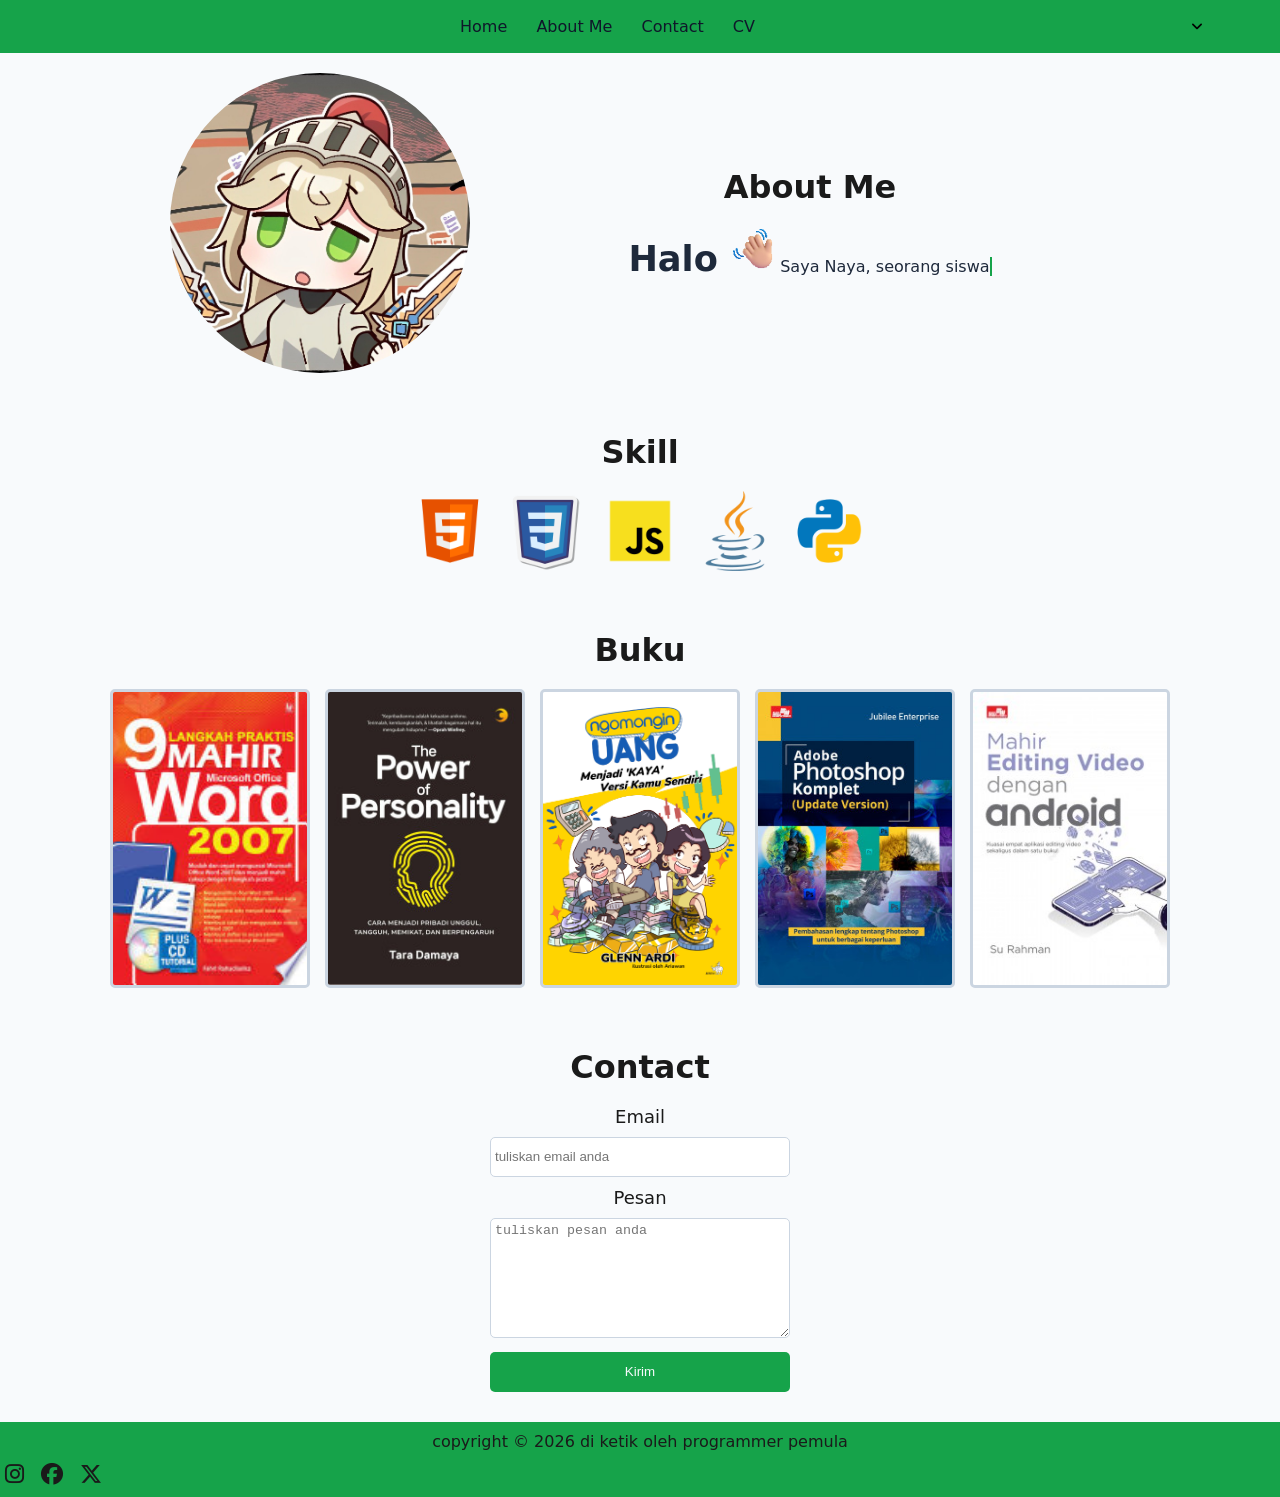
==== index.html @ 95802531 "memberikan animasi pada skill dan img" ====
<!doctype html>
<html lang="en">
  <head>
    <meta charset="UTF-8" />
    <meta name="viewport" content="width=device-width, initial-scale=1.0" />
    <title>Personal Portofolio</title>
    <!-- link -->
    <link rel="stylesheet" href="./CSS/style.css" />
    <link rel="stylesheet" href="https://cdnjs.cloudflare.com/ajax/libs/font-awesome/6.5.1/css/all.min.css" />
    <!-- end link -->
  </head>
  <body>
    <header class="header">
      <nav class="navbar">
        <div class="navbar-spasi"></div>
        <div class="navbar-links" id="navbarA">
          <a href="index.html">Home</a>
          <a href="#aboutme">About Me</a>
          <a href="#contact">Contact</a>
          <a href="#">CV</a>
        </div>
        <div class="pilih-tema">
          <button id="select" class="menu-tarik-turun">
            <i class="fa-solid fa-angle-down"></i>
          </button>
          <div id="opsi-tema" class="opsi">
            <button id="tema-sun" class="tema"><i class="fa-solid fa-sun"></i> Cerah</button>
            <button id="tema-moon" class="tema"><i class="fa-solid fa-moon"></i> Gelap</button>
            <button id="tema-system" class="tema"><i class="fa-solid fa-computer"></i> Bawaan</button>
          </div>
        </div>
      </nav>
    </header>

    <main>
      <section class="article" id="aboutme">
        <img src="./img/knight pilih senjata.jpg" alt="profil" class="profil-img hilang-scroll" id="profilImg" />

        <article class="about">
          <div class="animasi-article">
            <h1 id="aboutMe">About Me</h1>
            <p id="aboutI"></p>
          </div>
        </article>
      </section>

      <section class="pemrograman">
        <h1 id="skillPemrograman" class=" hilang-scroll">Skill</h1>
        <div class="bahasa-pemrograman hilang-scroll" id="bahasaPemrograman">
          <img src="./img/icons8-html-100.png" alt="html" class="bahasa-pemrograman-img" />
          <img src="./img/icons8-css-100.png" alt="css" class="bahasa-pemrograman-img" />
          <img src="./img/icons8-javascript-100.png" alt="javascript" class="bahasa-pemrograman-img" />
          <img src="./img/icons8-java-100.png" alt="java" class="bahasa-pemrograman-img" />
          <img src="./img/icons8-python-100.png" alt="python" class="bahasa-pemrograman-img" />
        </div>
      </section>

      <section class="buku">
        <h1>Buku</h1>
        <div class="daftar-buku">
          <img src="./img/9 langkah mahir ms word.jpg" alt="9 Langkah Praktis Mahir Ms Word 2007" class="urutan-buku" />
          <img src="./img/power of personality.jpg" alt="The Power Of Personality" class="urutan-buku" />
          <img src="./img/ngomongin uang.jpg" alt="Ngomongin Uang" class="urutan-buku" />
          <img src="./img/adobe photoshop komplet(update version).jpg" alt="Adobe Photoshop Komplet(Update Version)" class="urutan-buku" />
          <img src="./img/mahir editing video dengan android.jpg" alt="Mahir Editing Video Dengan Android" class="urutan-buku" />
        </div>
      </section>

      <section class="contact" id="contact">
        <h1>Contact</h1>
        <div class="form-contact">
          <form action="">
            <label for="email">Email</label>
            <input type="email" id="email" placeholder="tuliskan email anda" />
            <label for="pesan">Pesan</label>
            <textarea name="pesan" id="pesan" placeholder="tuliskan pesan anda"></textarea>
            <br />
            <button type="submit">Kirim</button>
          </form>
        </div>
      </section>
    </main>

    <footer class="footer">
      <p>copyright &copy; 2026 di ketik oleh programmer pemula</p>
      <div class="footer-icon">
        <a href="https://www.instagram.com/?hl=en"><i class="fa-brands fa-instagram"></i></a>
        <a href="https://www.facebook.com/"><i class="fa-brands fa-facebook"></i></a>
        <a href="https://x.com/X"><i class="fa-brands fa-x-twitter"></i></a>
      </div>
    </footer>
    <script src="javascript/script.js"></script>
  </body>
</html>
---- CSS/style.css ----
* {
  margin: 0;
  padding: 0;
  box-sizing: border-box;
}

html {
  scroll-behavior: smooth;
}

section {
  scroll-margin-top: 80px;
}

body {
  background-color: #f8fafc;
  font-family:
    "Inter",
    system-ui,
    -apple-system,
    sans-serif;
}

/* header */
.header {
  position: sticky;
  top: 0;
  z-index: 100;
  background-color: #16a34a;
  padding: 2px;
}

.navbar-spasi {
  flex: 1;
}

.navbar-links {
  flex: 1;
  text-align: center;
  white-space: nowrap;
}

.navbar {
  padding: 10px 0;
  justify-content: space-between;
  align-items: center;
  display: flex;
  width: 100%;
}

.pilih-tema {
  flex: 1;
  display: flex;
  justify-content: flex-end;
  padding-right: 65px;
  position: relative;
}

.menu-tarik-turun {
  display: flex;
  background-color: transparent;
  border: none;
  cursor: pointer;
  padding: 8px 10px;
  border-radius: 5px;
  transition: all 0.3s ease;
}

.menu-tarik-turun:hover {
  background-color: #1b8c5b;
  color: #fff;
}

.menu-tarik-turun.active {
  background-color: #1b8c5b !important;
  color: #fff !important;
}

.opsi {
  display: none;
  position: absolute;
  flex-direction: column;
  top: 100%;
  right: 0;
  background-color: #fff;
  border: 1px solid #cbd5e1;
  border-radius: 5px;
  padding: 5px;
  z-index: 10;
  margin-right: 20px;
}

.opsi.tampil {
  display: flex;
}

.opsi button {
  background: none;
  border: none;
  padding: 8px 12px;
  cursor: pointer;
  text-align: left;
  width: 100%;
}

.opsi button:hover {
  background-color: #1b8c5b;
  border-radius: 5px;
  color: #fff;
}

.tema i {
  width: 20px;
}

.navbar a {
  text-decoration: none;
  color: #0f172a;
  font-size: 1rem;
  padding: 8px 12px;
  border-radius: 5px;
  transition: all 0.3s ease;
}

.navbar a:hover {
  background-color: #1b8c5b;
  color: #fff;
}

.navbar a.active {
  background-color: #1b8c5b !important;
  color: #fff !important;
}
/* header end */

/* tema gelap*/

/* header */
body.dark-theme .header {
  background-color: #006927;
}

body.dark-theme .navbar a {
  color: #f8fafc;
}

body.dark-theme .navbar a:hover {
  background-color: #1a945f;
  color: #0f172a;
}

body.dark-theme .navbar a.active {
  background-color: #1a945f !important;
  color: #0f172a !important;
}

body.dark-theme .opsi {
  background-color: #1e293b;
  border-color: #334155;
}

body.dark-theme .menu-tarik-turun {
  color: #f8fafc;
}

body.dark-theme .menu-tarik-turun:hover {
  background-color: #1a945f;
  color: #0f172a;
}

body.dark-theme .menu-tarik-turun.active {
  background-color: #1a945f;
  color: #0f172a !important;
}

body.dark-theme .opsi button {
  color: #f8fafc;
}

body.dark-theme .opsi button:hover {
  background-color: #1a945f;
  color: #0f172a;
}
/* end header */

body.dark-theme {
  background-color: #0f172a;
  color: #f8fafc;
}

body.dark-theme .about h1,
body.dark-theme .about p,
body.dark-theme .pemrograman h1,
body.dark-theme .buku h1,
body.dark-theme .contact h1,
body.dark-theme .form-contact label {
  color: #f8fafc;
}
/* end tema gelap */

/* article */
.article {
  display: flex;
  align-items: center;
  gap: 40px;
  justify-content: center;
  min-height: 320px;
}

.profil-img {
  width: 300px;
  height: 300px;
  border-radius: 50%;
  margin-top: 20px;
  object-fit: cover;
  flex-shrink: 0;
  flex-grow: 0;
}

.animasi-article {
  text-align: center;
  width: 600px;
  max-width: 600px;
  flex-shrink: 0;
}

.about h1 {
  text-align: center;
  color: #1a1a1a;
  padding: 20px;
  font-size: 2rem;
}

.about p {
  color: #1e293b;
  font-size: 1rem;
  text-align: center;
  width: 100%;
  max-width: 600px;
  margin-left: auto;
  margin-right: auto;
  display: inline-block;
}

#teksDeskripsi {
  font-size: 1rem;
  display: inline;
}

.besar-kata {
  font-size: 2.2rem;
  font-weight: bold;
  display: inline-block;
  align-items: center;
  gap: 8px;
}

.emoji-melambai-lambai {
  width: 45px;
  height: auto;
}
/* article end */

/* pemrograman */
.pemrograman h1 {
  text-align: center;
  color: #1a1a1a;
  padding: 20px;
  padding-top: 60px;
  font-size: 2rem;
}

.bahasa-pemrograman {
  display: flex;
  justify-content: center;
  align-items: center;
  flex-wrap: wrap;
  gap: 15px;
}

.bahasa-pemrograman-img {
  width: 80px;
  height: auto;
  object-fit: contain;
}
/* pemrograman end */

/* buku */
.buku h1 {
  text-align: center;
  color: #1a1a1a;
  padding: 20px;
  padding-top: 60px;
  font-size: 2rem;
}

.daftar-buku {
  display: flex;
  flex-wrap: wrap;
  justify-content: center;
  gap: 15px;
}

.urutan-buku {
  width: 200px;
  height: auto;
  object-fit: cover;
  border-radius: 5px;
  border: 3px solid #cbd5e1;
}
/* buku end */

/* contact */
.contact h1 {
  text-align: center;
  color: #1a1a1a;
  padding: 10px;
  padding-top: 60px;
  font-size: 2rem;
}

.form-contact {
  text-align: center;
  color: #1a1a1a;
}

.form-contact label {
  display: block;
  padding-top: 10px;
  padding-bottom: 10px;
  font-size: 18px;
}

.form-contact input {
  width: 300px;
  height: 40px;
  padding: 4px;
  border-radius: 5px;
  border: 1px solid #cbd5e1;
}

input:focus {
  outline: none;
  border: 1px solid #16a34a;
}

.form-contact textarea {
  width: 300px;
  height: 120px;
  border-radius: 5px;
  padding: 4px;
  border: 1px solid #cbd5e1;
}

textarea:focus {
  outline: none;
  border: 1px solid #16a34a;
}

.form-contact button {
  margin-bottom: 30px;
  margin-top: 10px;
  background-color: #16a34a;
  color: #f7fafc;
  border: none;
  padding: 4px;
  width: 300px;
  border-radius: 5px;
  height: 40px;
  cursor: pointer;
}
/* end contact */

/* footer */
.footer {
  background-color: #16a34a;
  padding-top: 10px;
  padding-bottom: 10px;
}

.footer-icon {
  display: flex;
  justify-content: flex-start;
  gap: 10px;
}

.footer p {
  text-align: center;
  color: #1a1a1a;
  font-size: 1rem;
  padding-bottom: 10px;
}

.footer i {
  color: #1a1a1a;
  font-size: 22px;
  margin-left: 3px;
  padding: 2px;
}
/* end footer */

/* responsif */
@media screen and (max-width: 768px) {
  /* header */
  .navbar {
    display: flex;
    justify-content: space-between;
    padding: 10px 15px;
  }

  .navbar-spasi {
    display: none;
  }

  .navbar-links {
    flex: unset;
    display: flex;
    justify-content: start;
    gap: 5px;
  }

  .navbar a {
    padding: 6px 8px;
    font-size: 0.85rem;
  }

  .pilih-tema {
    flex: unset;
    padding-right: 0;
  }

  .opsi {
    margin-right: 0;
  }
  /* end header */

  /* article */
  .article {
    display: flex;
    flex-direction: column;
    justify-content: center;
    padding: 0 20px;
  }

  .profil-img {
    width: 100%;
    max-width: 300px;
    height: auto;
    object-fit: cover;
  }

  .animasi-article {
    width: 100%;
    max-width: 100%;
  }
  /* end article */

  /* pemrograman */
  .pemrograman {
    display: flex;
    flex-direction: column;
    justify-content: center;
    padding: 0 20px;
  }
  /* end pemrograman */

  /* buku */
  .buku {
    display: flex;
    flex-direction: column;
    justify-content: center;
    padding: 0 20px;
  }
  /* end buku */

  /* contact */
  .contact {
    padding: 0 20px;
  }

  .form-contact input {
    width: 100%;
    max-width: 300px;
  }

  .form-contact textarea {
    width: 100%;
    max-width: 300px;
  }

  .form-contact button {
    width: 100%;
    max-width: 300px;
  }
  /* end contact */

  /* footer */
  .footer p {
    display: flex;
    justify-content: center;
    padding: 0 0 10px 0;
  }

  .footer-icon {
    gap: 2px;
  }

  .footer-icon a {
    padding: 2px;
    min-width: 40px;
  }
  /* end footer */
}
/* end responsif */

/* animasi */

/* article */

/* animasi img */
@keyframes tracking-in-expand-fwd {
  0% {
    transform: scale(0.6);
    opacity: 0;
  }
  50% {
    opacity: 0.7;
  }
  100% {
    transform: scale(1);
    opacity: 1;
  }
}
/* end animasi img */

/* animasi scroll */
@keyframes tracking-out-contract-bck-top {
  0% {
    transform: translateY(0) scale(1);
    opacity: 1;
  }
  100% {
    transform: translateY(-50px) scale(0.6);
    opacity: 0;
  }
}

.hilang-scroll {
  animation: tracking-out-contract-bck-top 0.8s cubic-bezier(0.55, 0.085, 0.68, 0.53) forwards !important;
}

.tampil-scroll {
  animation: tracking-in-expand-fwd 0.8s ease-in-out forwards;
}

/* end animasi scroll */

/* animasi kursor kedip */
@keyframes kedipKursor {
  from,
  to {
    border-color: transparent;
  }
  50% {
    border-color: #16a34a;
  }
}

.kursor-teks {
  border-right: 2px solid #16a34a;
  animation: kedipKursor 0.8s infinite;
  vertical-align: middle;
}
/* end animasi kursor kedip */

/* end article */

/* end animasi */
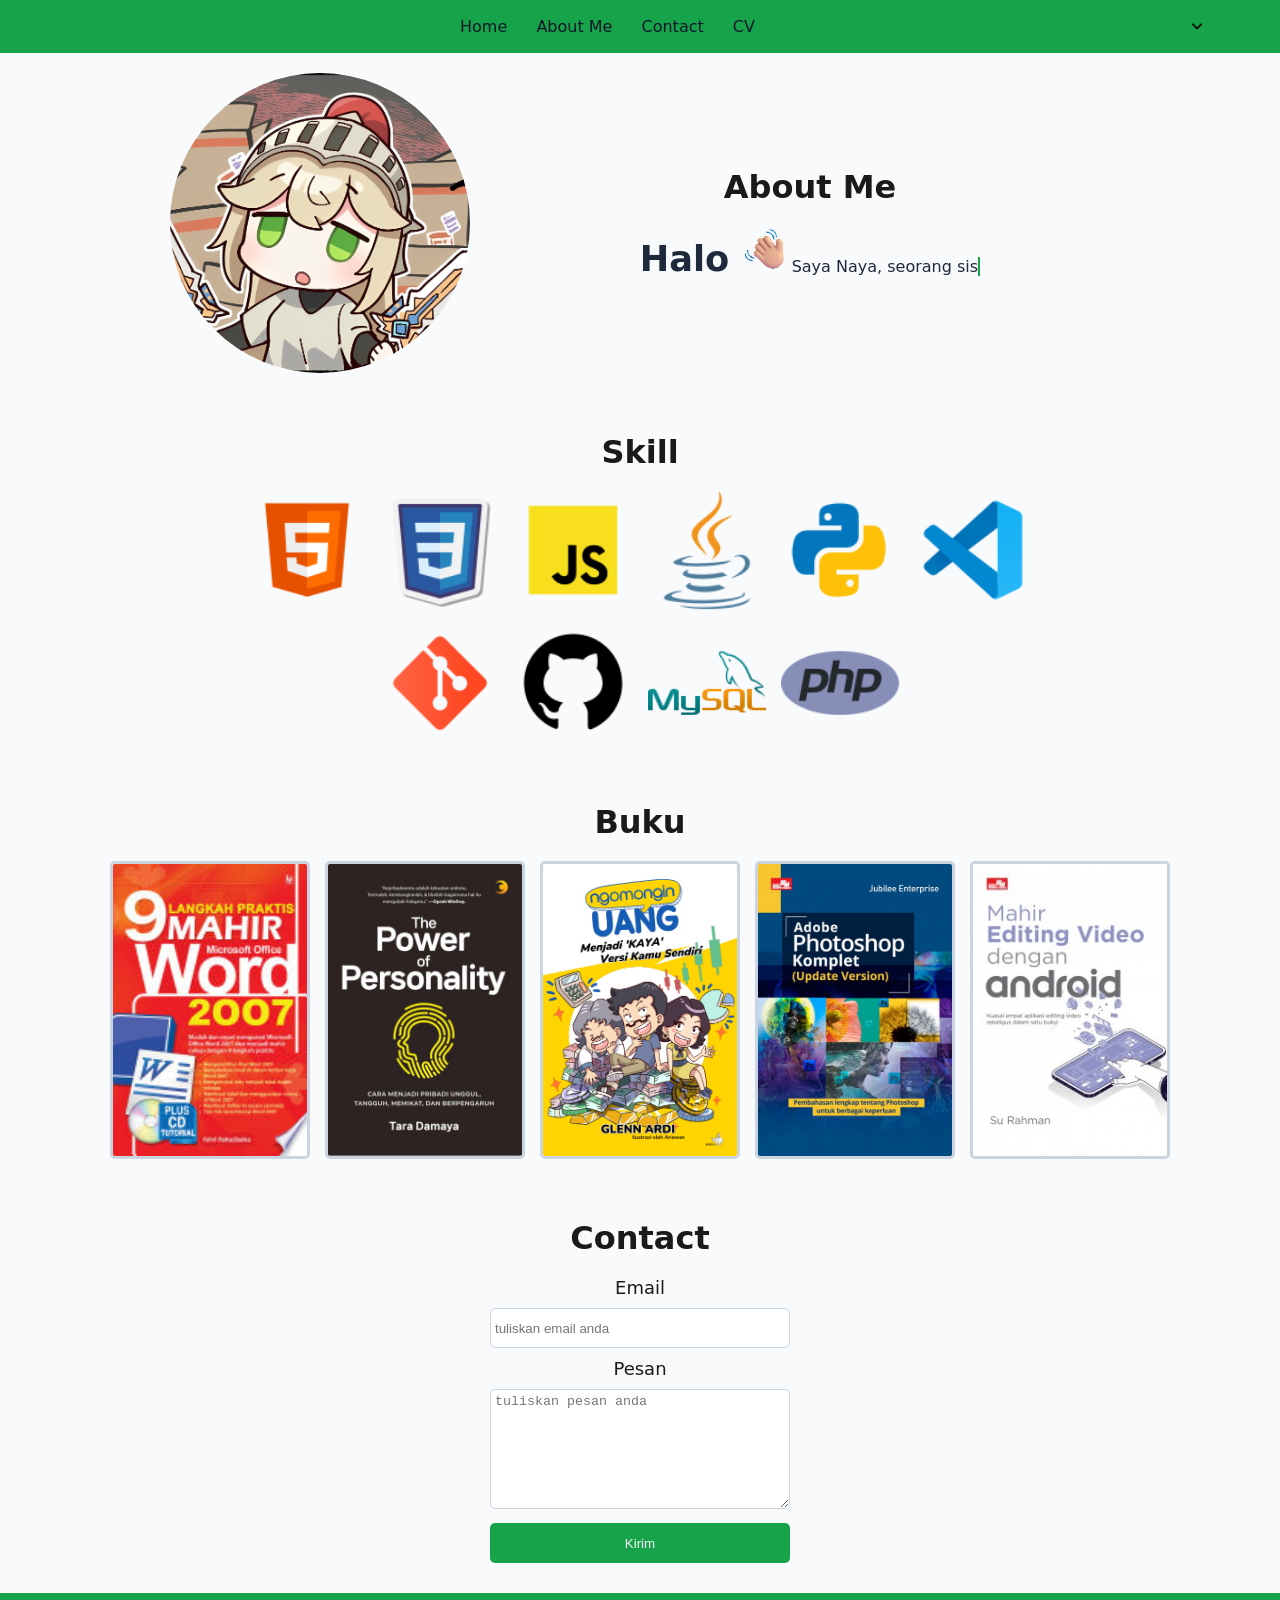
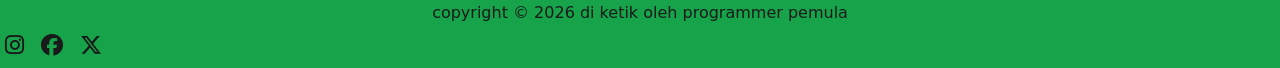
==== commit 4bf57529: "memperbaiki bug animasi" ====
--- a/index.html
+++ b/index.html
@@ -45,13 +45,28 @@
       </section>
 
       <section class="pemrograman">
-        <h1 id="skillPemrograman" class=" hilang-scroll">Skill</h1>
-        <div class="bahasa-pemrograman hilang-scroll" id="bahasaPemrograman">
+        <h1 id="skillPemrograman" class="hilang-scroll">Skill</h1>
+        <div class="bahasa-pemrograman" id="bahasaPemrograman">
           <img src="./img/icons8-html-100.png" alt="html" class="bahasa-pemrograman-img" />
           <img src="./img/icons8-css-100.png" alt="css" class="bahasa-pemrograman-img" />
           <img src="./img/icons8-javascript-100.png" alt="javascript" class="bahasa-pemrograman-img" />
           <img src="./img/icons8-java-100.png" alt="java" class="bahasa-pemrograman-img" />
           <img src="./img/icons8-python-100.png" alt="python" class="bahasa-pemrograman-img" />
+          <img src="./img/icons8-vs-code-100.png" alt="vs code" class="bahasa-pemrograman-img" />
+          <img src="./img/icons8-git-100.png" alt="git" class="bahasa-pemrograman-img" />
+          <img src="./img/icons8-github-100.png" alt="github" class="bahasa-pemrograman-img" />
+          <img
+            src="./img/icons8-mysql-100.png"
+            alt="mysql
+          "
+            class="bahasa-pemrograman-img"
+          />
+          <img
+            src="./img/icons8-php-100.png"
+            alt="php
+          "
+            class="bahasa-pemrograman-img"
+          />
         </div>
       </section>
 
--- a/CSS/style.css
+++ b/CSS/style.css
@@ -273,15 +273,18 @@
 .bahasa-pemrograman {
   display: flex;
   justify-content: center;
-  align-items: center;
   flex-wrap: wrap;
   gap: 15px;
+  max-width: 800px;
+  margin: 0 auto;
 }
 
 .bahasa-pemrograman-img {
-  width: 80px;
+  flex: 0 0 calc(16.666% - 15px);
+  width: 70px;
   height: auto;
   object-fit: contain;
+  flex-shrink: 0;
 }
 /* pemrograman end */
 
@@ -460,7 +463,18 @@
     display: flex;
     flex-direction: column;
     justify-content: center;
-    padding: 0 20px;
+  }
+
+  .bahasa-pemrograman {
+    gap: 10px;
+  }
+
+  .bahasa-pemrograman-img {
+    flex: 0 0 calc(33.333% - 6.66px);
+    width: 100%;
+    height: auto;
+    object-fit: contain;
+    flex-shrink: 0;
   }
   /* end pemrograman */
 
@@ -534,25 +548,47 @@
 /* end animasi img */
 
 /* animasi scroll */
-@keyframes tracking-out-contract-bck-top {
+@keyframes muncul {
   0% {
-    transform: translateY(0) scale(1);
+    opacity: 0;
+    transform: translateY(8px);
+  }
+  100% {
     opacity: 1;
+    transform: translateY(0);
+  }
+}
+
+@keyframes hilang {
+  0% {
+    opacity: 1;
+    transform: translateY(0);
   }
   100% {
-    transform: translateY(-50px) scale(0.6);
     opacity: 0;
+    transform: translateY(-8px);
   }
 }
 
 .hilang-scroll {
-  animation: tracking-out-contract-bck-top 0.8s cubic-bezier(0.55, 0.085, 0.68, 0.53) forwards !important;
+  animation: hilang 0.3s ease-in-out forwards !important;
+  will-change: transform, opacity;
 }
 
 .tampil-scroll {
-  animation: tracking-in-expand-fwd 0.8s ease-in-out forwards;
-}
-
+  animation: muncul 0.3s ease-in-out forwards !important;
+  will-change: transform, opacity;
+}
+
+#bahasaPemrograman.hilang-scroll .bahasa-pemrograman-img {
+  animation: hilang 0.3s ease-in-out forwards !important;
+  will-change: transform, opacity;
+}
+
+#bahasaPemrograman.tampil-scroll .bahasa-pemrograman-img {
+  animation: muncul 0.3s ease-in-out forwards !important;
+  will-change: transform, opacity;
+}
 /* end animasi scroll */
 
 /* animasi kursor kedip */
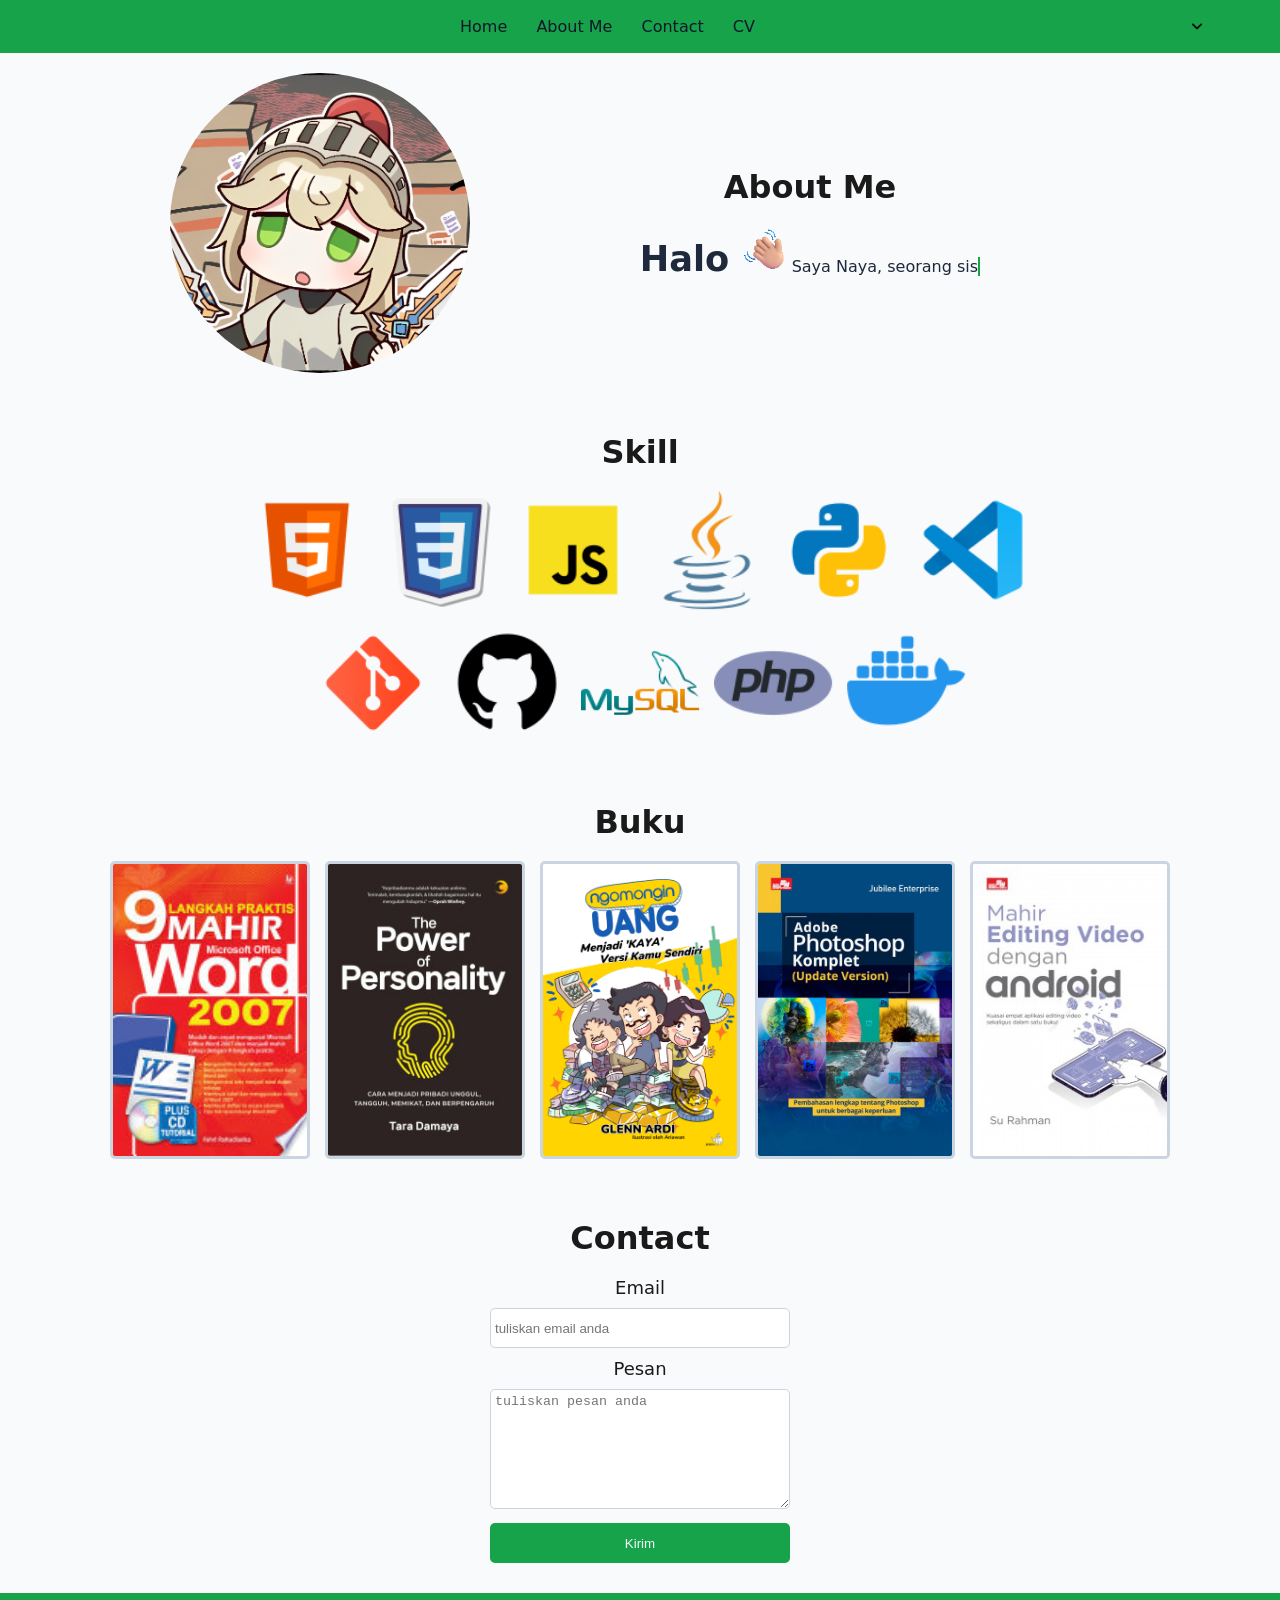
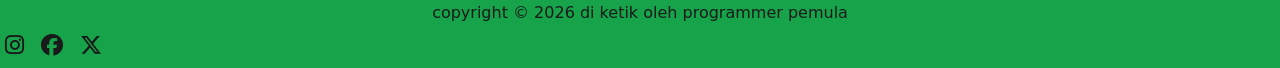
==== commit de3ae4a6: "perbaikan animasi" ====
--- a/index.html
+++ b/index.html
@@ -55,18 +55,9 @@
           <img src="./img/icons8-vs-code-100.png" alt="vs code" class="bahasa-pemrograman-img" />
           <img src="./img/icons8-git-100.png" alt="git" class="bahasa-pemrograman-img" />
           <img src="./img/icons8-github-100.png" alt="github" class="bahasa-pemrograman-img" />
-          <img
-            src="./img/icons8-mysql-100.png"
-            alt="mysql
-          "
-            class="bahasa-pemrograman-img"
-          />
-          <img
-            src="./img/icons8-php-100.png"
-            alt="php
-          "
-            class="bahasa-pemrograman-img"
-          />
+          <img src="./img/icons8-mysql-100.png" alt="mysql" class="bahasa-pemrograman-img" />
+          <img src="./img/icons8-php-100.png" alt="php" class="bahasa-pemrograman-img" />
+          <img src="./img/icons8-docker-100.png" alt="docker" class="bahasa-pemrograman-img" />
         </div>
       </section>
 
--- a/CSS/style.css
+++ b/CSS/style.css
@@ -551,7 +551,7 @@
 @keyframes muncul {
   0% {
     opacity: 0;
-    transform: translateY(8px);
+    transform: translateY(12px);
   }
   100% {
     opacity: 1;
@@ -562,31 +562,29 @@
 @keyframes hilang {
   0% {
     opacity: 1;
-    transform: translateY(0);
   }
   100% {
     opacity: 0;
-    transform: translateY(-8px);
   }
 }
 
 .hilang-scroll {
-  animation: hilang 0.3s ease-in-out forwards !important;
+  animation: hilang 0.25s ease-in-out forwards !important;
   will-change: transform, opacity;
 }
 
 .tampil-scroll {
-  animation: muncul 0.3s ease-in-out forwards !important;
+  animation: muncul 0.4s ease-in-out forwards !important;
   will-change: transform, opacity;
 }
 
 #bahasaPemrograman.hilang-scroll .bahasa-pemrograman-img {
-  animation: hilang 0.3s ease-in-out forwards !important;
+  animation: hilang 0.25s ease-in-out forwards !important;
   will-change: transform, opacity;
 }
 
 #bahasaPemrograman.tampil-scroll .bahasa-pemrograman-img {
-  animation: muncul 0.3s ease-in-out forwards !important;
+  animation: muncul 0.4s ease-in-out forwards !important;
   will-change: transform, opacity;
 }
 /* end animasi scroll */
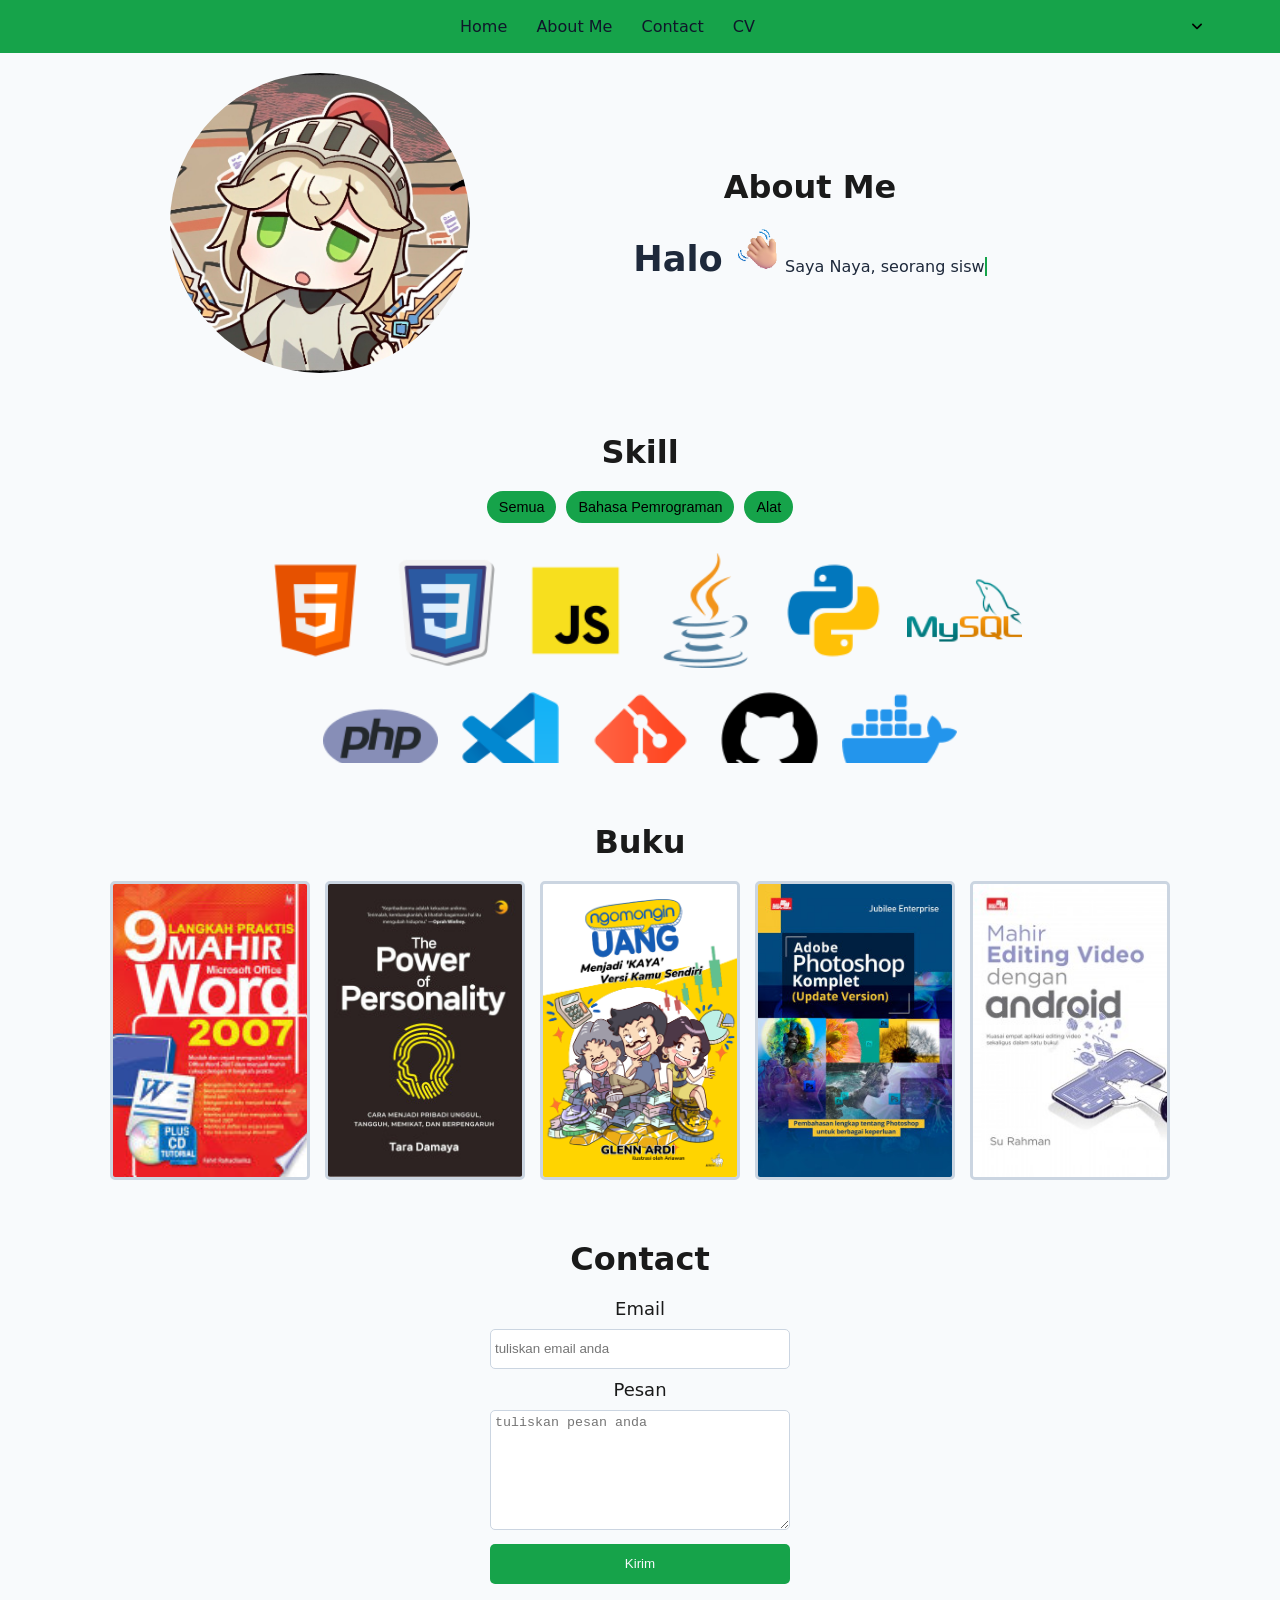
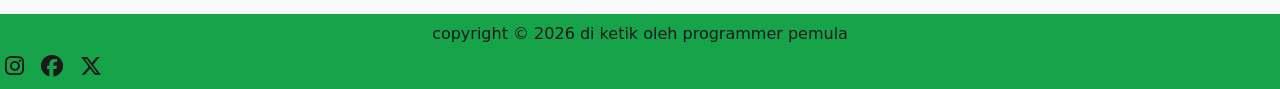
==== commit 0a2429dc: "memberikan tab kategori dan scrollbar" ====
--- a/index.html
+++ b/index.html
@@ -46,18 +46,29 @@
 
       <section class="pemrograman">
         <h1 id="skillPemrograman" class="hilang-scroll">Skill</h1>
+        <div class="kategori-skill " id="tabSkill">
+          <button class="tab" data-kategori="semua">Semua</button>
+          <button class="tab" data-kategori="bahasa-pemrograman">Bahasa Pemrograman</button>
+          <button class="tab" data-kategori="alat">Alat</button>
+        </div>
+
         <div class="bahasa-pemrograman" id="bahasaPemrograman">
-          <img src="./img/icons8-html-100.png" alt="html" class="bahasa-pemrograman-img" />
-          <img src="./img/icons8-css-100.png" alt="css" class="bahasa-pemrograman-img" />
-          <img src="./img/icons8-javascript-100.png" alt="javascript" class="bahasa-pemrograman-img" />
-          <img src="./img/icons8-java-100.png" alt="java" class="bahasa-pemrograman-img" />
-          <img src="./img/icons8-python-100.png" alt="python" class="bahasa-pemrograman-img" />
-          <img src="./img/icons8-vs-code-100.png" alt="vs code" class="bahasa-pemrograman-img" />
-          <img src="./img/icons8-git-100.png" alt="git" class="bahasa-pemrograman-img" />
-          <img src="./img/icons8-github-100.png" alt="github" class="bahasa-pemrograman-img" />
-          <img src="./img/icons8-mysql-100.png" alt="mysql" class="bahasa-pemrograman-img" />
-          <img src="./img/icons8-php-100.png" alt="php" class="bahasa-pemrograman-img" />
-          <img src="./img/icons8-docker-100.png" alt="docker" class="bahasa-pemrograman-img" />
+          <!-- tab bahasa pemrograman -->
+          <img src="./img/icons8-html-100.png" alt="html" class="bahasa-pemrograman-img" data-kategori="bahasa-pemrograman"/>
+          <img src="./img/icons8-css-100.png" alt="css" class="bahasa-pemrograman-img" data-kategori="bahasa-pemrograman"/>
+          <img src="./img/icons8-javascript-100.png" alt="javascript" class="bahasa-pemrograman-img" data-kategori="bahasa-pemrograman"/>
+          <img src="./img/icons8-java-100.png" alt="java" class="bahasa-pemrograman-img" data-kategori="bahasa-pemrograman"/>
+          <img src="./img/icons8-python-100.png" alt="python" class="bahasa-pemrograman-img" data-kategori="bahasa-pemrograman"/>
+          <img src="./img/icons8-mysql-100.png" alt="mysql" class="bahasa-pemrograman-img" data-kategori="bahasa-pemrograman"/>
+          <img src="./img/icons8-php-100.png" alt="php" class="bahasa-pemrograman-img" data-kategori="bahasa-pemrograman"/>
+          <!-- end tab bahasa pemrograman -->
+
+          <!-- tab alat -->
+          <img src="./img/icons8-vs-code-100.png" alt="vs code" class="bahasa-pemrograman-img" data-kategori="alat"/>
+          <img src="./img/icons8-git-100.png" alt="git" class="bahasa-pemrograman-img" data-kategori="alat"/>
+          <img src="./img/icons8-github-100.png" alt="github" class="bahasa-pemrograman-img" data-kategori="alat"/>
+          <img src="./img/icons8-docker-100.png" alt="docker" class="bahasa-pemrograman-img" data-kategori="alat"/>
+          <!-- end tab alat -->
         </div>
       </section>
 
--- a/CSS/style.css
+++ b/CSS/style.css
@@ -183,6 +183,24 @@
 }
 /* end header */
 
+/* tab */
+body.dark-theme .tab {
+  background-color: #006927;
+}
+
+body.dark-theme .tab:hover,
+body.dark-theme .tab:active {
+  background-color: #1a945f;
+  color: #0f172a;
+}
+/* end tab */
+
+/* scrollbar pemrograman */
+body.dark-theme .bahasa-pemrograman::-webkit-scrollbar-thumb {
+  background-color: #006927;
+}
+/* end scrollbar pemrograman*/
+
 body.dark-theme {
   background-color: #0f172a;
   color: #f8fafc;
@@ -193,7 +211,8 @@
 body.dark-theme .pemrograman h1,
 body.dark-theme .buku h1,
 body.dark-theme .contact h1,
-body.dark-theme .form-contact label {
+body.dark-theme .form-contact label,
+body.dark-theme .tab {
   color: #f8fafc;
 }
 /* end tema gelap */
@@ -277,6 +296,47 @@
   gap: 15px;
   max-width: 800px;
   margin: 0 auto;
+  max-height: 220px;
+  overflow-y: auto;
+  padding: 10px;
+}
+
+.bahasa-pemrograman::-webkit-scrollbar {
+  width: 6px;
+}
+
+.bahasa-pemrograman::-webkit-scrollbar-track {
+  background: transparent;
+}
+
+.bahasa-pemrograman::-webkit-scrollbar-thumb {
+  background-color: #16a34a;
+  border-radius: 10px;
+}
+
+.kategori-skill {
+  display: flex;
+  justify-content: center;
+  gap: 10px;
+  margin-bottom: 20px;
+  flex-wrap: wrap;
+  padding: 0 10px;
+}
+
+.tab {
+  background-color: #16a34a;
+  border: none;
+  padding: 8px 12px;
+  border-radius: 20px;
+  font-size: 0.9rem;
+  cursor: pointer;
+  transition: all 0.3s ease;
+}
+
+.tab:hover,
+.tab:active {
+  background-color: #1b8c5b;
+  color: #fff;
 }
 
 .bahasa-pemrograman-img {
@@ -285,6 +345,11 @@
   height: auto;
   object-fit: contain;
   flex-shrink: 0;
+  transition: opacity 0.3s ease;
+}
+
+.bahasa-pemrograman-img.sembunyi {
+  display: none !important;
 }
 /* pemrograman end */
 
@@ -467,6 +532,7 @@
 
   .bahasa-pemrograman {
     gap: 10px;
+    max-height: 190px;
   }
 
   .bahasa-pemrograman-img {
@@ -570,7 +636,7 @@
 
 .hilang-scroll {
   animation: hilang 0.25s ease-in-out forwards !important;
-  will-change: transform, opacity;
+  will-change: opacity;
 }
 
 .tampil-scroll {
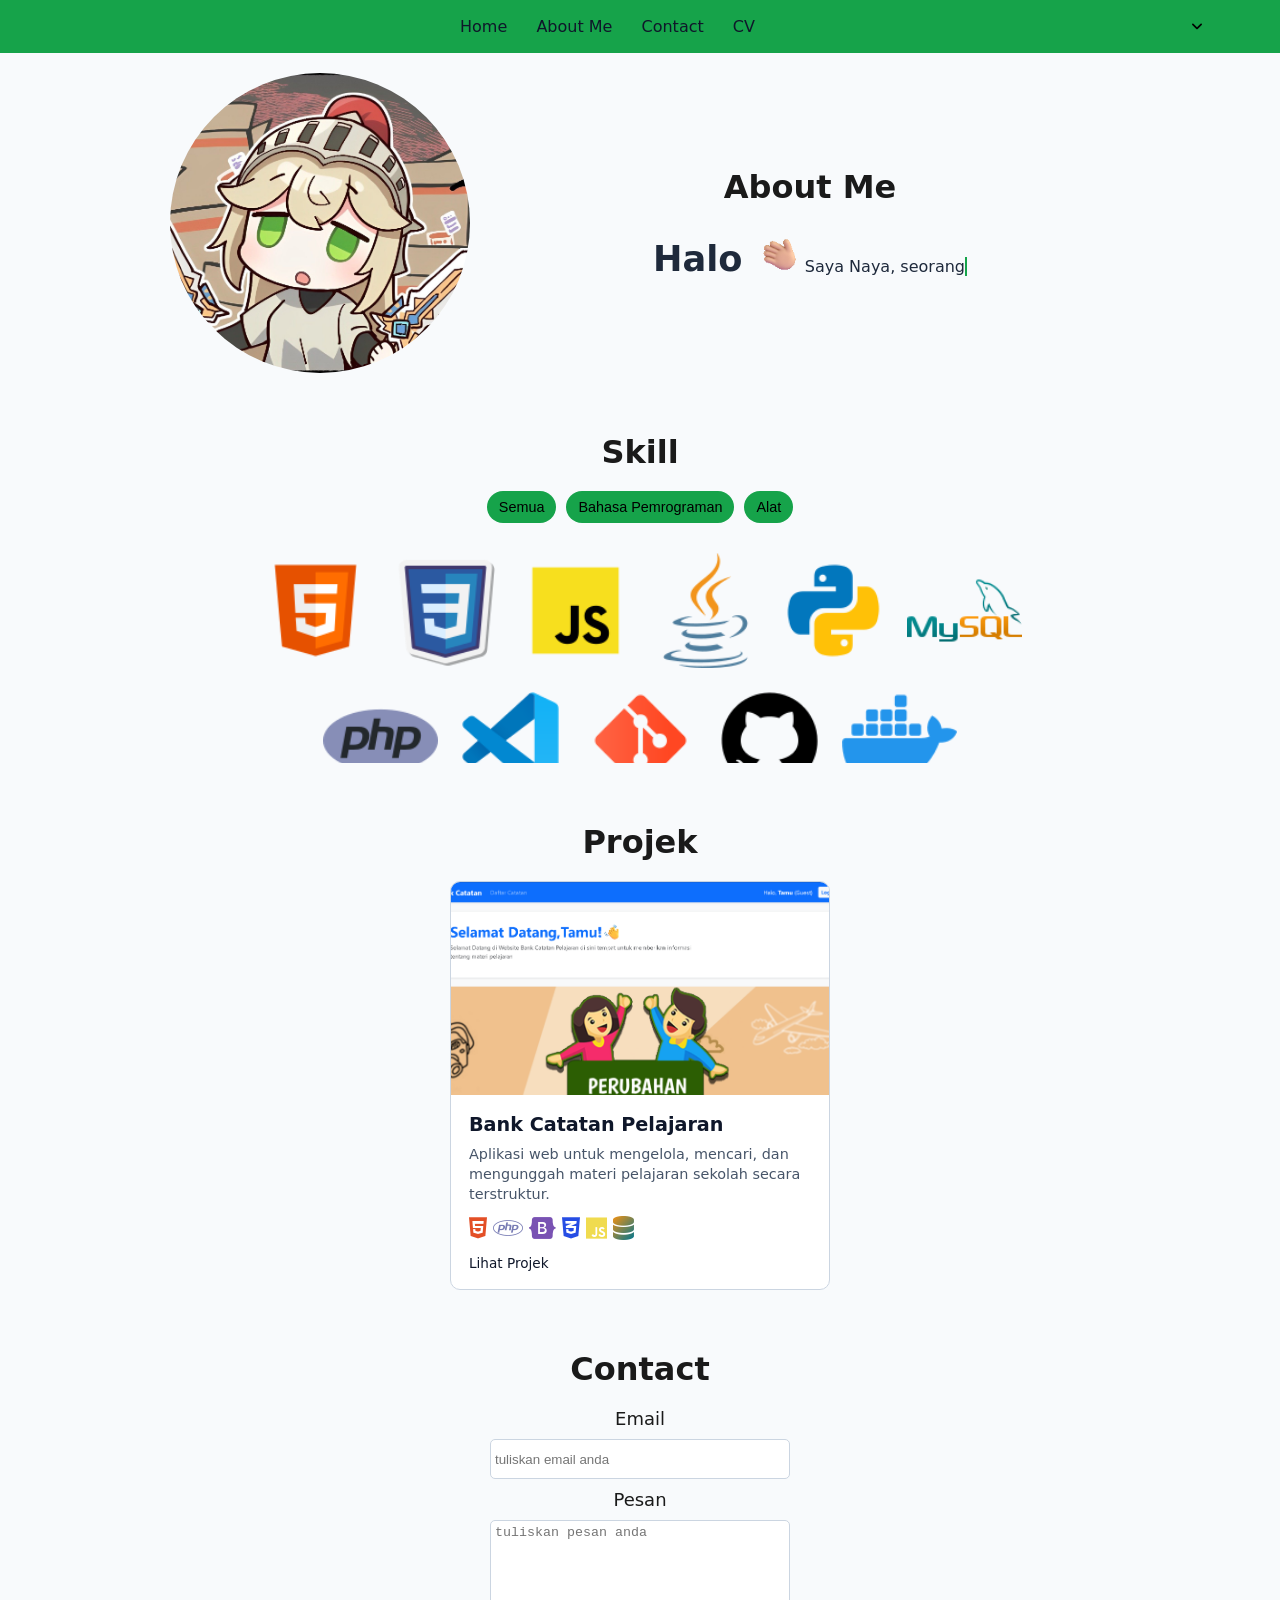
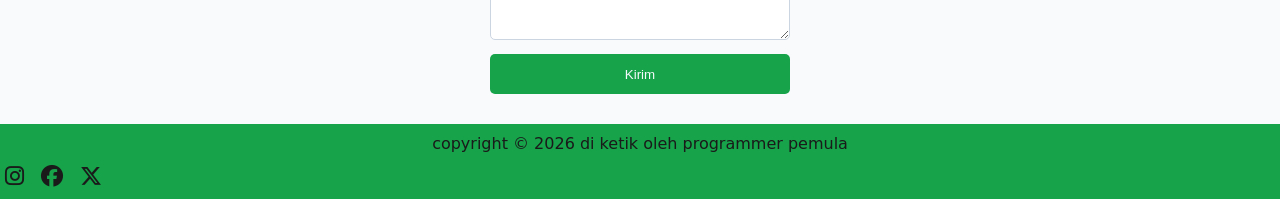
==== commit 8eb20edb: "perubahan bagian projek" ====
--- a/index.html
+++ b/index.html
@@ -46,7 +46,7 @@
 
       <section class="pemrograman">
         <h1 id="skillPemrograman" class="hilang-scroll">Skill</h1>
-        <div class="kategori-skill " id="tabSkill">
+        <div class="kategori-skill" id="tabSkill">
           <button class="tab" data-kategori="semua">Semua</button>
           <button class="tab" data-kategori="bahasa-pemrograman">Bahasa Pemrograman</button>
           <button class="tab" data-kategori="alat">Alat</button>
@@ -54,32 +54,53 @@
 
         <div class="bahasa-pemrograman" id="bahasaPemrograman">
           <!-- tab bahasa pemrograman -->
-          <img src="./img/icons8-html-100.png" alt="html" class="bahasa-pemrograman-img" data-kategori="bahasa-pemrograman"/>
-          <img src="./img/icons8-css-100.png" alt="css" class="bahasa-pemrograman-img" data-kategori="bahasa-pemrograman"/>
-          <img src="./img/icons8-javascript-100.png" alt="javascript" class="bahasa-pemrograman-img" data-kategori="bahasa-pemrograman"/>
-          <img src="./img/icons8-java-100.png" alt="java" class="bahasa-pemrograman-img" data-kategori="bahasa-pemrograman"/>
-          <img src="./img/icons8-python-100.png" alt="python" class="bahasa-pemrograman-img" data-kategori="bahasa-pemrograman"/>
-          <img src="./img/icons8-mysql-100.png" alt="mysql" class="bahasa-pemrograman-img" data-kategori="bahasa-pemrograman"/>
-          <img src="./img/icons8-php-100.png" alt="php" class="bahasa-pemrograman-img" data-kategori="bahasa-pemrograman"/>
+          <img src="./img/icons8-html-100.png" alt="html" class="bahasa-pemrograman-img" data-kategori="bahasa-pemrograman" />
+          <img src="./img/icons8-css-100.png" alt="css" class="bahasa-pemrograman-img" data-kategori="bahasa-pemrograman" />
+          <img src="./img/icons8-javascript-100.png" alt="javascript" class="bahasa-pemrograman-img" data-kategori="bahasa-pemrograman" />
+          <img src="./img/icons8-java-100.png" alt="java" class="bahasa-pemrograman-img" data-kategori="bahasa-pemrograman" />
+          <img src="./img/icons8-python-100.png" alt="python" class="bahasa-pemrograman-img" data-kategori="bahasa-pemrograman" />
+          <img src="./img/icons8-mysql-100.png" alt="mysql" class="bahasa-pemrograman-img" data-kategori="bahasa-pemrograman" />
+          <img src="./img/icons8-php-100.png" alt="php" class="bahasa-pemrograman-img" data-kategori="bahasa-pemrograman" />
           <!-- end tab bahasa pemrograman -->
 
           <!-- tab alat -->
-          <img src="./img/icons8-vs-code-100.png" alt="vs code" class="bahasa-pemrograman-img" data-kategori="alat"/>
-          <img src="./img/icons8-git-100.png" alt="git" class="bahasa-pemrograman-img" data-kategori="alat"/>
-          <img src="./img/icons8-github-100.png" alt="github" class="bahasa-pemrograman-img" data-kategori="alat"/>
-          <img src="./img/icons8-docker-100.png" alt="docker" class="bahasa-pemrograman-img" data-kategori="alat"/>
+          <img src="./img/icons8-vs-code-100.png" alt="vs code" class="bahasa-pemrograman-img" data-kategori="alat" />
+          <img src="./img/icons8-git-100.png" alt="git" class="bahasa-pemrograman-img" data-kategori="alat" />
+          <img src="./img/icons8-github-100.png" alt="github" class="bahasa-pemrograman-img" data-kategori="alat" />
+          <img src="./img/icons8-docker-100.png" alt="docker" class="bahasa-pemrograman-img" data-kategori="alat" />
           <!-- end tab alat -->
         </div>
       </section>
 
-      <section class="buku">
-        <h1>Buku</h1>
-        <div class="daftar-buku">
-          <img src="./img/9 langkah mahir ms word.jpg" alt="9 Langkah Praktis Mahir Ms Word 2007" class="urutan-buku" />
-          <img src="./img/power of personality.jpg" alt="The Power Of Personality" class="urutan-buku" />
-          <img src="./img/ngomongin uang.jpg" alt="Ngomongin Uang" class="urutan-buku" />
-          <img src="./img/adobe photoshop komplet(update version).jpg" alt="Adobe Photoshop Komplet(Update Version)" class="urutan-buku" />
-          <img src="./img/mahir editing video dengan android.jpg" alt="Mahir Editing Video Dengan Android" class="urutan-buku" />
+      <section class="projek">
+        <h1 class="hilang-scroll" id="projek">Projek</h1>
+        <div class="daftar-projek" id="daftarProjek">
+          <!-- projek 2 -->
+          <div class="kartu-projek hilang-scroll">
+            <div class="gambar-projek">
+              <img src="./img/bank_Catatan_pelajaran.png" alt="bank_catatan_pelajaran" class="urutan-projek" />
+            </div>
+            <div class="detail-gambar-projek">
+              <h3>Bank Catatan Pelajaran</h3>
+              <p>Aplikasi web untuk mengelola, mencari, dan mengunggah materi pelajaran sekolah secara terstruktur.</p>
+              <div class="tag-projek">
+                <i class="fa-brands fa-html5" style="color: rgb(227, 79, 38)"></i>
+                <i class="fa-brands fa-php" style="color: #777bb4"></i>
+                <i class="fa-brands fa-bootstrap" style="color: #7952b3"></i>
+                <i class="fa-brands fa-css3-alt" style="color: #264de4"></i>
+                <i class="fa-brands fa-js" style="color: #f0db4f"></i>
+                <i class="fa-solid fa-database icon-mysql"></i>
+              </div>
+              <div class="link-projek">
+                <a href="https://bank-catatan-pelajaran.infinityfreeapp.com" target="_blank">Lihat Projek</a>
+              </div>
+            </div>
+          </div>
+          <!-- end projek 2 -->
+
+          <!-- projek 3 -->
+          
+          <!-- end projek 3 -->
         </div>
       </section>
 
--- a/CSS/style.css
+++ b/CSS/style.css
@@ -201,6 +201,33 @@
 }
 /* end scrollbar pemrograman*/
 
+/* projek */
+body.dark-theme .projek h1 {
+  color: #f8fafc;
+}
+
+body.dark-theme .kartu-projek {
+  background-color: #1e293b;
+  border-color: #334155;
+}
+
+body.dark-theme .detail-gambar-projek h3 {
+  color: #f8fafc;
+}
+
+body.dark-theme .detail-gambar-projek p {
+  color: #94a3b8;
+}
+
+body.dark-theme .link-projek a {
+  color: #f8fafc;
+}
+
+body.dark-theme .link-projek a:hover {
+  color: #1a945f;
+}
+/* end projek */
+
 body.dark-theme {
   background-color: #0f172a;
   color: #f8fafc;
@@ -345,7 +372,6 @@
   height: auto;
   object-fit: contain;
   flex-shrink: 0;
-  transition: opacity 0.3s ease;
 }
 
 .bahasa-pemrograman-img.sembunyi {
@@ -353,8 +379,8 @@
 }
 /* pemrograman end */
 
-/* buku */
-.buku h1 {
+/* projek */
+.projek h1 {
   text-align: center;
   color: #1a1a1a;
   padding: 20px;
@@ -362,21 +388,90 @@
   font-size: 2rem;
 }
 
-.daftar-buku {
+.daftar-projek {
   display: flex;
   flex-wrap: wrap;
   justify-content: center;
-  gap: 15px;
-}
-
-.urutan-buku {
-  width: 200px;
-  height: auto;
+  gap: 25px;
+  max-width: 900px;
+  margin: 0 auto;
+  padding: 0 15px;
+}
+
+.kartu-projek {
+  background-color: #ffff;
+  border: 1px solid #cbd5e1;
+  border-radius: 10px;
+  width: 380px;
+  overflow: hidden;
+}
+
+.gambar-projek {
+  width: 100%;
+  aspect-ratio: 16 / 9;
+  overflow: hidden;
+  display: block;
+  background-color: #e2e8f0;
+}
+
+.urutan-projek {
+  width: 100%;
+  height: 100%;
   object-fit: cover;
-  border-radius: 5px;
-  border: 3px solid #cbd5e1;
-}
-/* buku end */
+  display: block;
+}
+
+.detail-gambar-projek {
+  padding: 18px;
+}
+
+.detail-gambar-projek h3 {
+  font-size: 1.2rem;
+  color: #0f172a;
+  margin-bottom: 8px;
+}
+
+.detail-gambar-projek p {
+  font-size: 0.9rem;
+  color: #475569;
+  line-height: 1.4;
+  margin-bottom: 12px;
+}
+
+.tag-projek {
+  display: flex;
+  gap: 6px;
+  flex-wrap: wrap;
+  margin-bottom: 15px;
+  font-size: 1.5rem;
+}
+
+.icon-mysql {
+  background: linear-gradient(135deg, #f29111 0%, #00768f 100%) !important;
+  -webkit-background-clip: text !important;
+  -webkit-text-fill-color: transparent !important;
+  background-clip: text !important;
+  color: transparent !important;
+  display: inline-block;
+}
+
+.link-projek {
+  display: flex;
+}
+
+.link-projek a {
+  text-decoration: none;
+  color: #0f172a;
+  font-size: 0.85rem;
+  display: flex;
+  align-items: center;
+  transition: all 0.3s ease;
+}
+
+.link-projek a:hover {
+  color: #16a34a;
+}
+/* projek end */
 
 /* contact */
 .contact h1 {
@@ -544,14 +639,18 @@
   }
   /* end pemrograman */
 
-  /* buku */
-  .buku {
+  /* projek */
+  .projek {
     display: flex;
     flex-direction: column;
     justify-content: center;
-    padding: 0 20px;
-  }
-  /* end buku */
+  }
+
+  .kartu-projek {
+    width: 100%;
+    max-width: 100%;
+  }
+  /* end projek */
 
   /* contact */
   .contact {
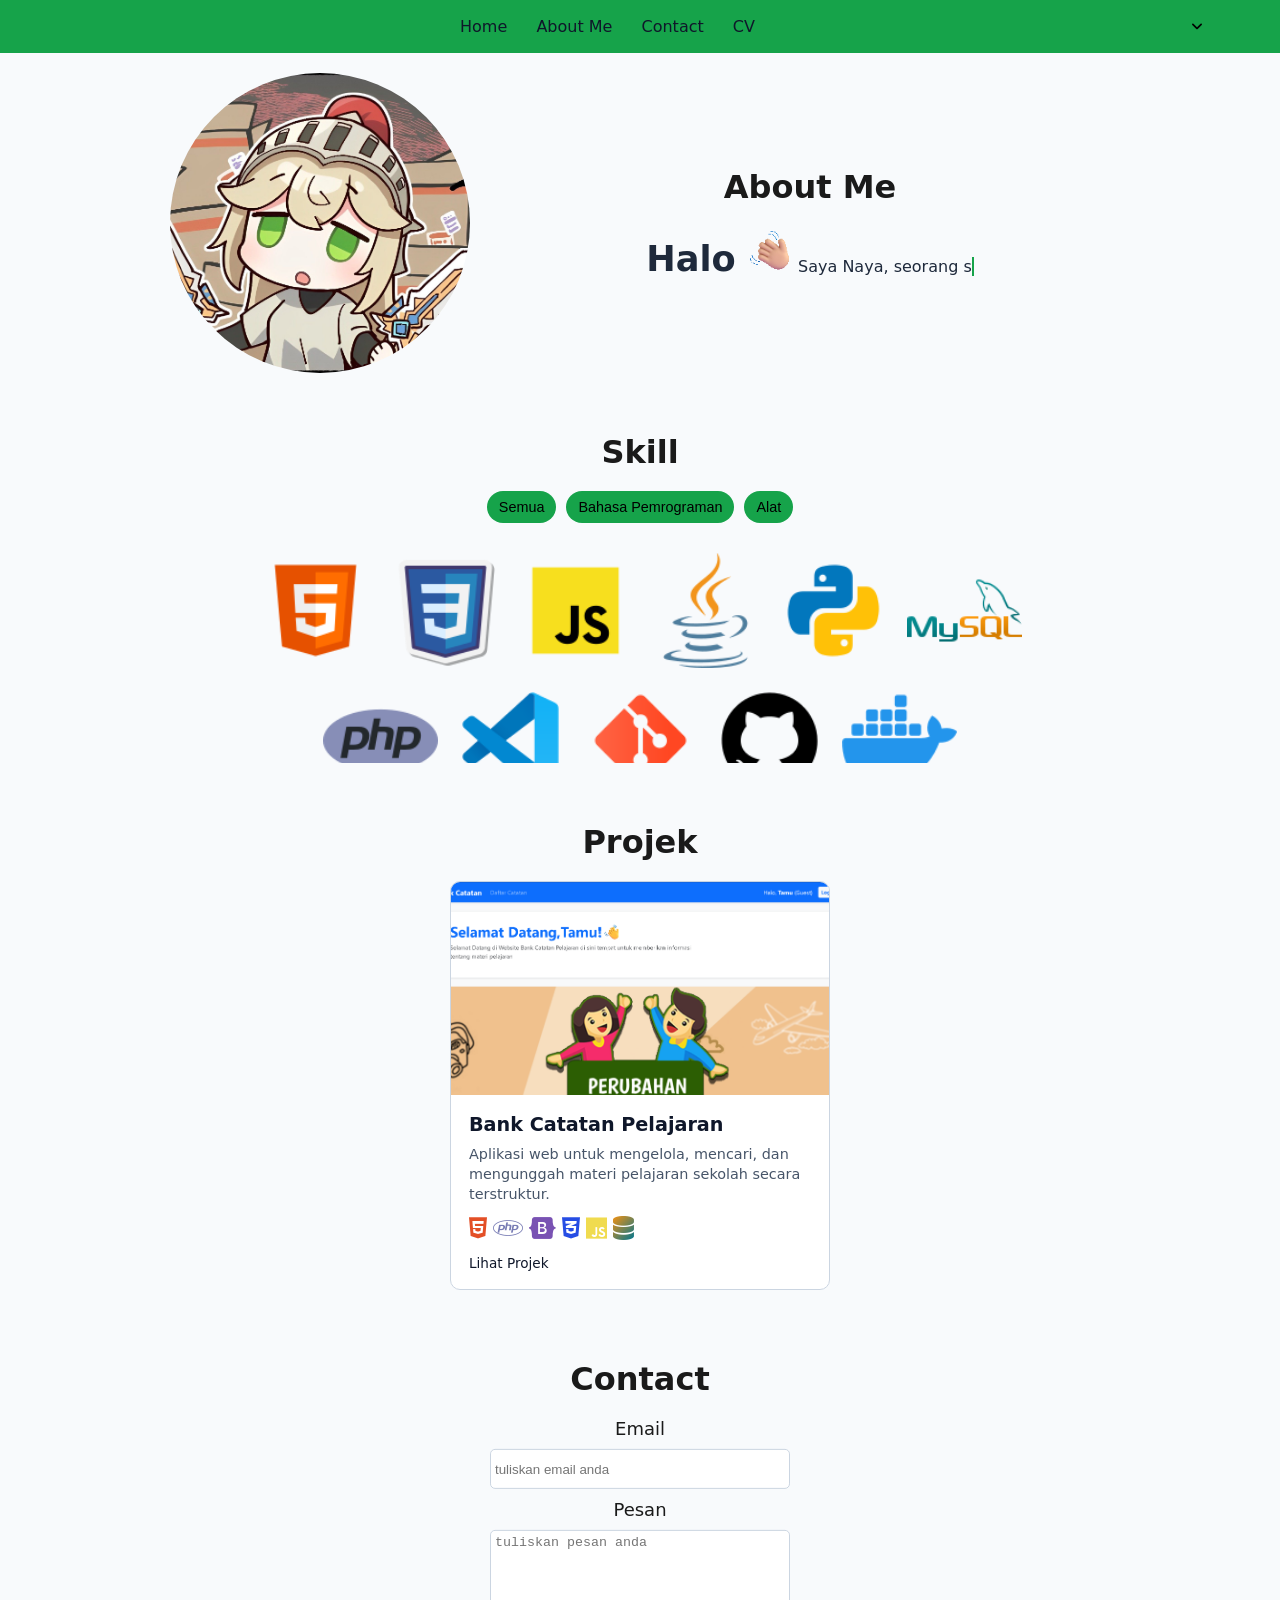
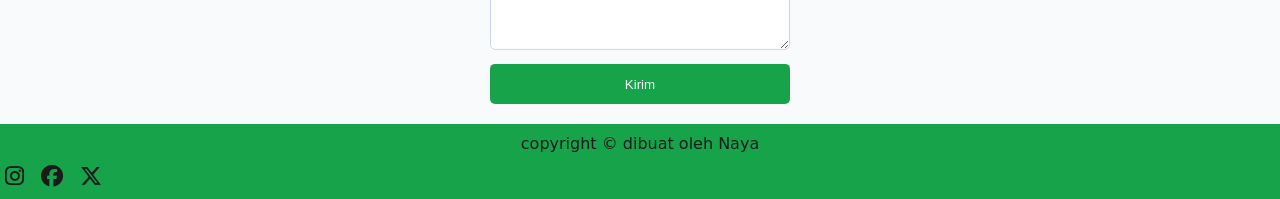
==== commit 660a04f1: "perubahan animasi,form dan footer" ====
--- a/index.html
+++ b/index.html
@@ -74,9 +74,9 @@
 
       <section class="projek">
         <h1 class="hilang-scroll" id="projek">Projek</h1>
-        <div class="daftar-projek" id="daftarProjek">
+        <div class="daftar-projek">
           <!-- projek 2 -->
-          <div class="kartu-projek hilang-scroll">
+          <div class="kartu-projek">
             <div class="gambar-projek">
               <img src="./img/bank_Catatan_pelajaran.png" alt="bank_catatan_pelajaran" class="urutan-projek" />
             </div>
@@ -99,28 +99,28 @@
           <!-- end projek 2 -->
 
           <!-- projek 3 -->
-          
+
           <!-- end projek 3 -->
         </div>
       </section>
 
       <section class="contact" id="contact">
-        <h1>Contact</h1>
+        <h1 id="judulContact">Contact</h1>
         <div class="form-contact">
-          <form action="">
-            <label for="email">Email</label>
-            <input type="email" id="email" placeholder="tuliskan email anda" />
-            <label for="pesan">Pesan</label>
-            <textarea name="pesan" id="pesan" placeholder="tuliskan pesan anda"></textarea>
+          <form action="" name="contact" netlify>
+            <label for="email" id="judulEmail">Email</label>
+            <input class="input-email" type="email" id="email" name="email" placeholder="tuliskan email anda" required />
+            <label for="pesan" id="judulPesan">Pesan</label>
+            <textarea class="textarea-email" name="pesan" id="pesan" placeholder="tuliskan pesan anda" required></textarea>
             <br />
-            <button type="submit">Kirim</button>
+            <button class="kirim-email" type="submit" id="kirimEmail">Kirim</button>
           </form>
         </div>
       </section>
     </main>
 
     <footer class="footer">
-      <p>copyright &copy; 2026 di ketik oleh programmer pemula</p>
+      <p>copyright &copy; dibuat oleh Naya</p>
       <div class="footer-icon">
         <a href="https://www.instagram.com/?hl=en"><i class="fa-brands fa-instagram"></i></a>
         <a href="https://www.facebook.com/"><i class="fa-brands fa-facebook"></i></a>
--- a/CSS/style.css
+++ b/CSS/style.css
@@ -228,6 +228,40 @@
 }
 /* end projek */
 
+
+/* contact */
+body.dark-theme .input-email {
+  background-color: #1e293b;
+  color: #f8fafc;
+  border-color: #334155;
+}
+
+body.dark-theme .input-email::placeholder {
+  color: #f8fafc;
+}
+
+body.dark-theme .textarea-email {
+  background-color: #1e293b;
+  color: #f8fafc;
+  border-color: #334155;
+}
+
+body.dark-theme .textarea-email::placeholder {
+  color: #f8fafc;
+}
+
+body.dark-theme .kirim-email {
+  background-color: #006927;
+  color: #f8fafc;
+}
+/* end contact */
+
+/* footer */
+body.dark-theme .footer {
+  background-color: #006927;
+}
+
+/* end footer */
 body.dark-theme {
   background-color: #0f172a;
   color: #f8fafc;
@@ -239,6 +273,8 @@
 body.dark-theme .buku h1,
 body.dark-theme .contact h1,
 body.dark-theme .form-contact label,
+body.dark-theme .footer p,
+body.dark-theme .footer-icon i,
 body.dark-theme .tab {
   color: #f8fafc;
 }
@@ -734,23 +770,28 @@
 }
 
 .hilang-scroll {
-  animation: hilang 0.25s ease-in-out forwards !important;
-  will-change: opacity;
+  opacity: 0 !important;
+  animation: hidden !important;
+  visibility: hidden !important;
 }
 
 .tampil-scroll {
+  opacity: 1 !important;
   animation: muncul 0.4s ease-in-out forwards !important;
-  will-change: transform, opacity;
+  visibility: visible !important;
 }
 
 #bahasaPemrograman.hilang-scroll .bahasa-pemrograman-img {
-  animation: hilang 0.25s ease-in-out forwards !important;
-  will-change: transform, opacity;
+  opacity: 0 !important;
+  visibility: hidden !important;
+  animation: none !important;
 }
 
 #bahasaPemrograman.tampil-scroll .bahasa-pemrograman-img {
+  opacity: 1 !important;
+  visibility: visible !important;
   animation: muncul 0.4s ease-in-out forwards !important;
-  will-change: transform, opacity;
+  will-change: opacity, transform !important;
 }
 /* end animasi scroll */
 
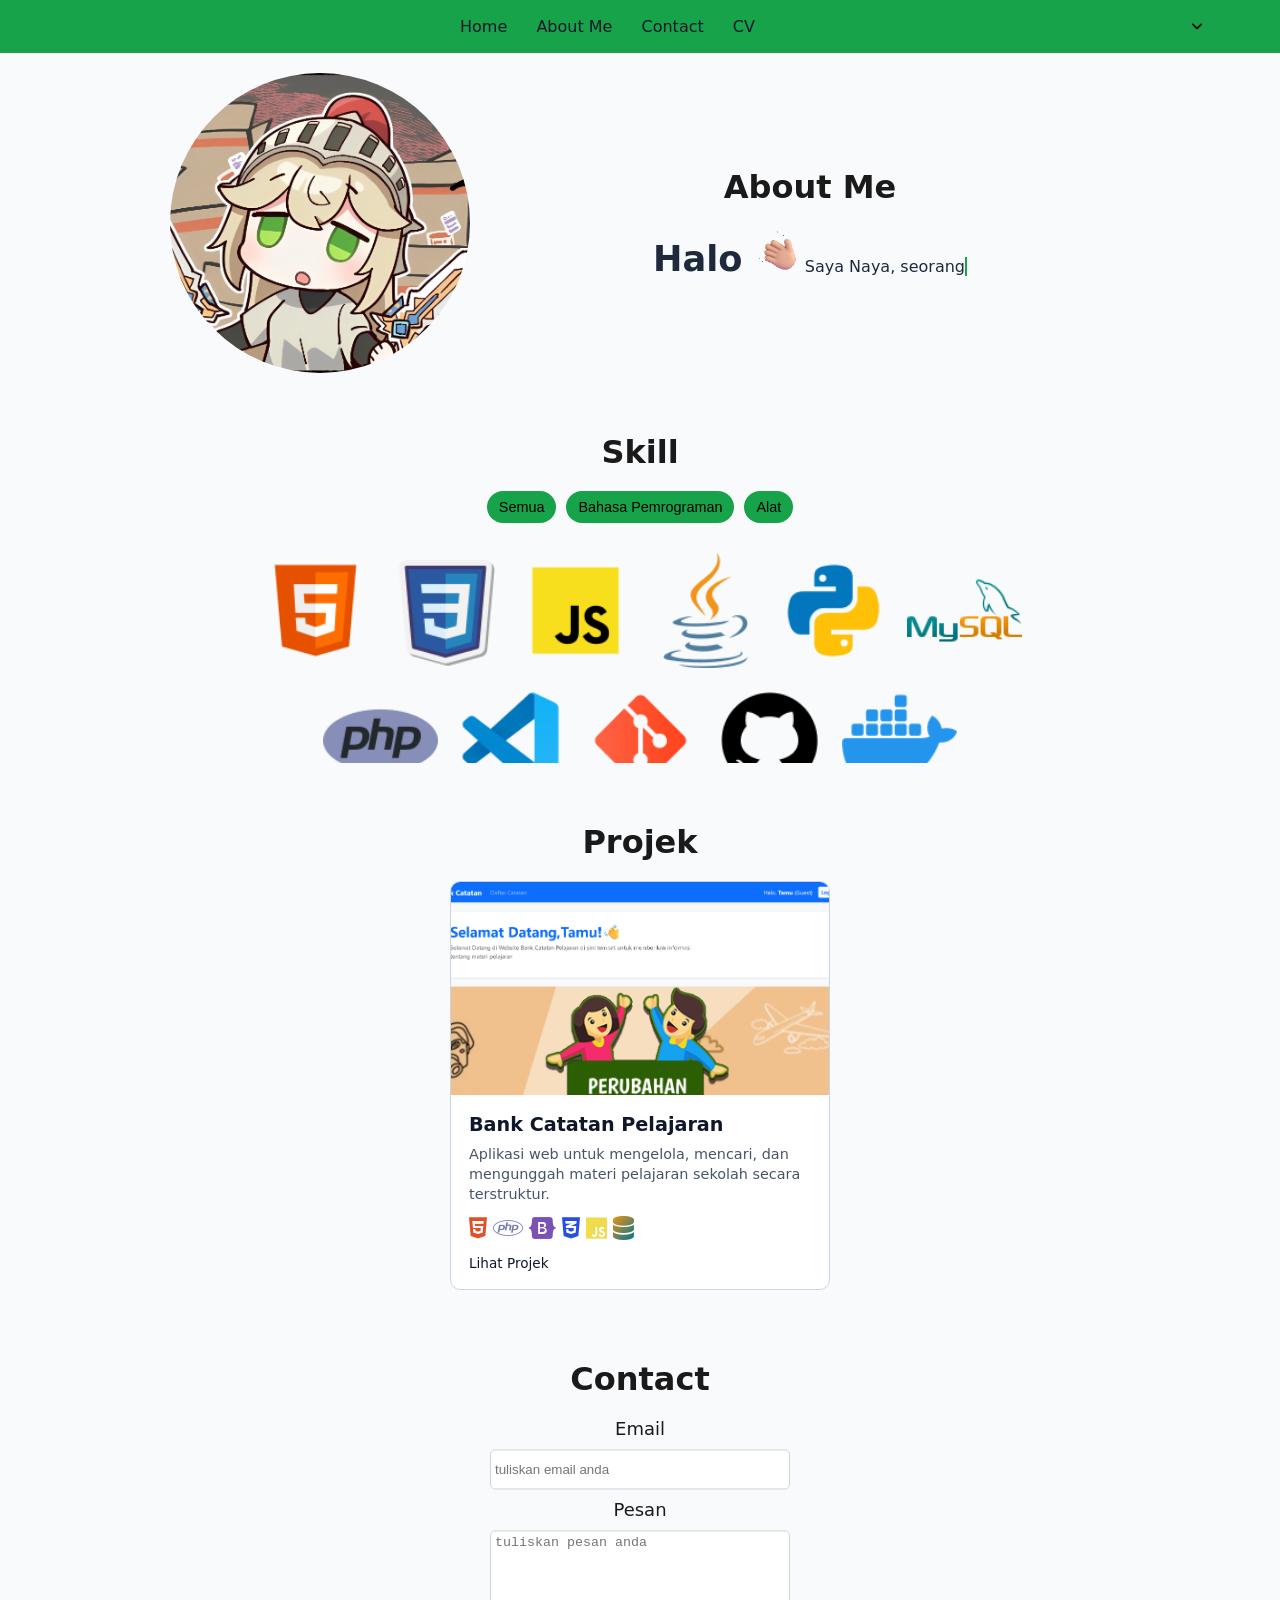
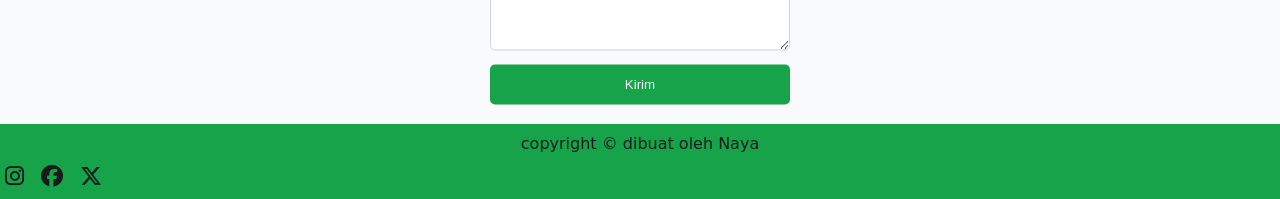
==== commit dfada7d0: "memberikan notif" ====
--- a/index.html
+++ b/index.html
@@ -107,7 +107,7 @@
       <section class="contact" id="contact">
         <h1 id="judulContact">Contact</h1>
         <div class="form-contact">
-          <form action="" name="contact" netlify>
+          <form id="formEmail" action="" name="contact" netlify>
             <label for="email" id="judulEmail">Email</label>
             <input class="input-email" type="email" id="email" name="email" placeholder="tuliskan email anda" required />
             <label for="pesan" id="judulPesan">Pesan</label>
@@ -115,6 +115,10 @@
             <br />
             <button class="kirim-email" type="submit" id="kirimEmail">Kirim</button>
           </form>
+
+          <div class="notif-email" id="notifEmail">
+            pesan berhasil dikirim, terima kasih telah menghubungi saya
+          </div>
         </div>
       </section>
     </main>
--- a/CSS/style.css
+++ b/CSS/style.css
@@ -568,6 +568,13 @@
   height: 40px;
   cursor: pointer;
 }
+
+.notif-email {
+  display: none;
+  margin-top: 10px;
+  color: #16a34a;
+  font-weight: bold;
+}
 /* end contact */
 
 /* footer */
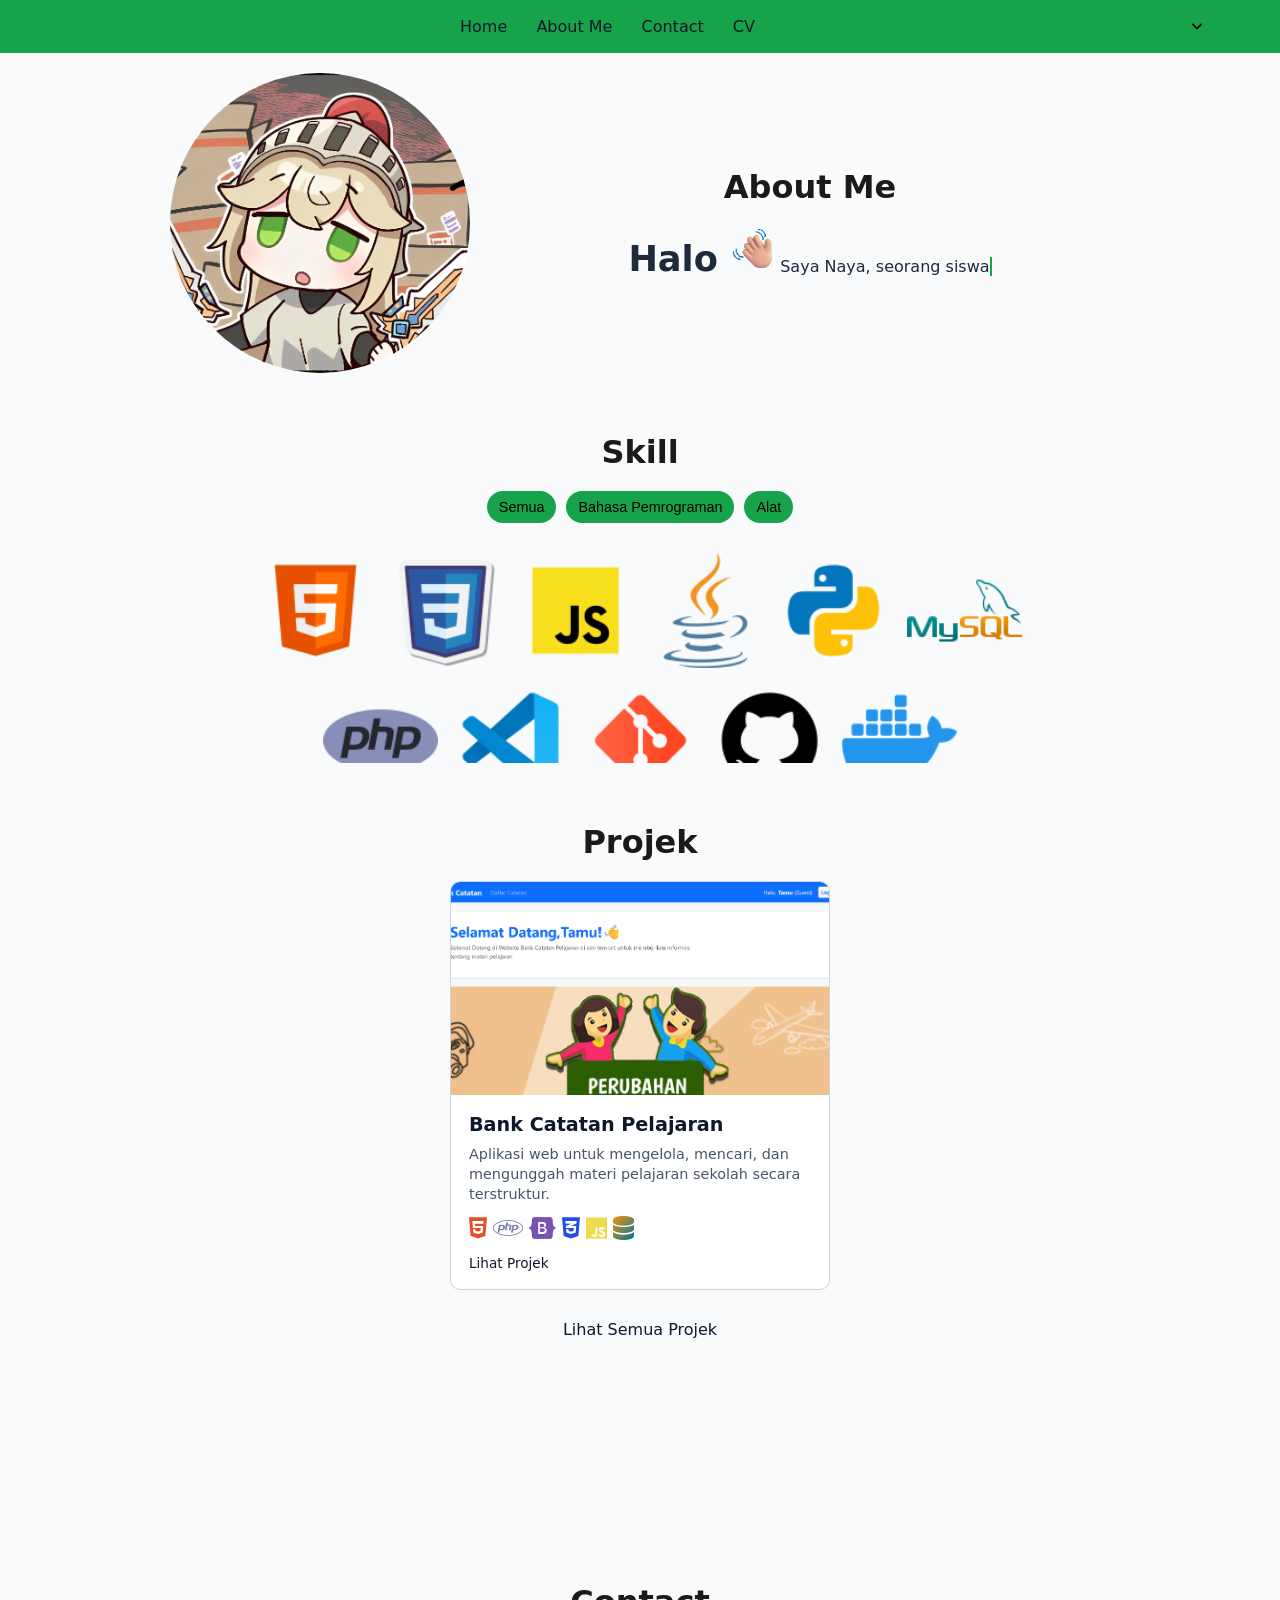
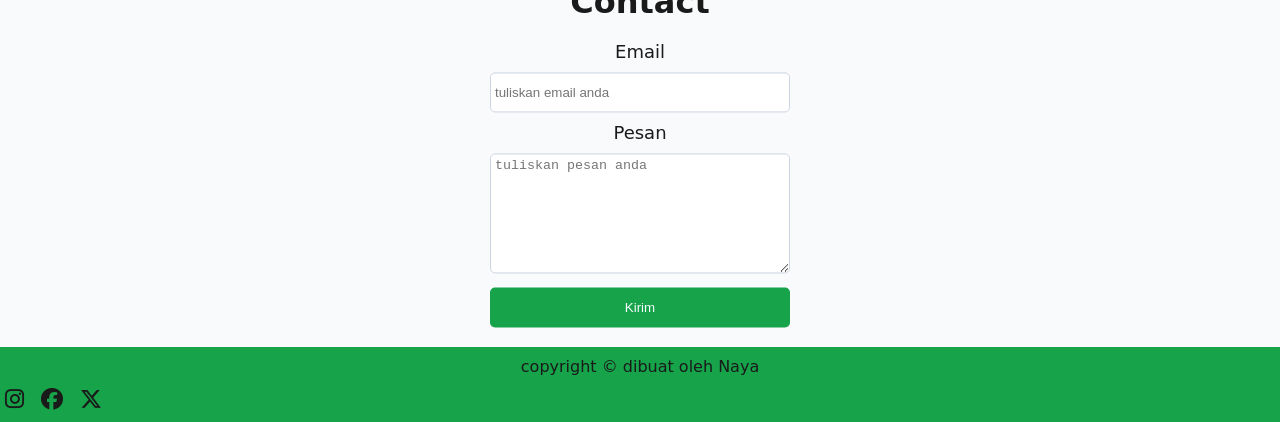
==== commit 2a2e38a5: "menambahkan halaman projek" ====
--- a/index.html
+++ b/index.html
@@ -102,6 +102,9 @@
 
           <!-- end projek 3 -->
         </div>
+        <div class="link-halaman-projek hilang-scroll">
+          <a href="./project/projek.html">Lihat Semua Projek</a>
+        </div>
       </section>
 
       <section class="contact" id="contact">
@@ -116,9 +119,7 @@
             <button class="kirim-email" type="submit" id="kirimEmail">Kirim</button>
           </form>
 
-          <div class="notif-email" id="notifEmail">
-            pesan berhasil dikirim, terima kasih telah menghubungi saya
-          </div>
+          <div class="notif-email" id="notifEmail">pesan berhasil dikirim, terima kasih telah menghubungi saya</div>
         </div>
       </section>
     </main>
@@ -131,6 +132,9 @@
         <a href="https://x.com/X"><i class="fa-brands fa-x-twitter"></i></a>
       </div>
     </footer>
+
+    <!-- link -->
     <script src="javascript/script.js"></script>
+    <!-- end link -->
   </body>
 </html>
--- a/CSS/style.css
+++ b/CSS/style.css
@@ -6,6 +6,7 @@
 
 html {
   scroll-behavior: smooth;
+  height: 100%;
 }
 
 section {
@@ -19,6 +20,13 @@
     system-ui,
     -apple-system,
     sans-serif;
+  display: flex;
+  flex-direction: column;
+  min-height: 100vh;
+}
+
+main {
+  flex: 1;
 }
 
 /* header */
@@ -131,6 +139,10 @@
   background-color: #1b8c5b !important;
   color: #fff !important;
 }
+
+.navbar-links-projek {
+  padding-left: 10px;
+}
 /* header end */
 
 /* tema gelap*/
@@ -226,8 +238,15 @@
 body.dark-theme .link-projek a:hover {
   color: #1a945f;
 }
+
+body.dark-theme .link-halaman-projek a {
+  color: #f8fafc;
+}
+
+body.dark-theme .link-halaman-projek a:hover {
+  color: #1a945f;
+}
 /* end projek */
-
 
 /* contact */
 body.dark-theme .input-email {
@@ -254,6 +273,12 @@
   background-color: #006927;
   color: #f8fafc;
 }
+
+body.dark-theme .notif-email {
+  background-color: #006927;
+  color: #f8fafc;
+  box-shadow: 0 4px 12px rgba(0, 0, 0, 0.4);
+}
 /* end contact */
 
 /* footer */
@@ -262,6 +287,7 @@
 }
 
 /* end footer */
+
 body.dark-theme {
   background-color: #0f172a;
   color: #f8fafc;
@@ -424,6 +450,11 @@
   font-size: 2rem;
 }
 
+.projek {
+  min-height: calc(100vh - 150px);
+  padding-bottom: 60px;
+}
+
 .daftar-projek {
   display: flex;
   flex-wrap: wrap;
@@ -505,6 +536,25 @@
 }
 
 .link-projek a:hover {
+  color: #16a34a;
+}
+
+.link-halaman-projek {
+  display: flex;
+  justify-content: center;
+  padding-top: 20px;
+}
+
+.link-halaman-projek a {
+  text-decoration: none;
+  color: #0f172a;
+  font-size: 1rem;
+  display: flex;
+  align-items: center;
+  transition: all 0.3s ease;
+}
+
+.link-halaman-projek a:hover {
   color: #16a34a;
 }
 /* projek end */
@@ -571,9 +621,18 @@
 
 .notif-email {
   display: none;
-  margin-top: 10px;
-  color: #16a34a;
-  font-weight: bold;
+  position: fixed;
+  top: 80px;
+  left: 50%;
+  transform: translateX(-50%);
+  background-color: #16a34a;
+  color: #ffffff;
+  padding: 12px 20px;
+  border-radius: 8px;
+  box-shadow: 0 4px 12px rgba(0, 0, 0, 0.4);
+  z-index: 9999;
+  white-space: nowrap;
+  animation: notifMuncul 0.3s ease-in-out;
 }
 /* end contact */
 
@@ -582,6 +641,7 @@
   background-color: #16a34a;
   padding-top: 10px;
   padding-bottom: 10px;
+  flex-shrink: 0;
 }
 
 .footer-icon {
@@ -714,6 +774,14 @@
     width: 100%;
     max-width: 300px;
   }
+
+  .notif-email {
+    width: 90%;
+    max-width: 340px;
+    white-space: normal;
+    text-align: center;
+    font-size: 0.9rem;
+  }
   /* end contact */
 
   /* footer */
@@ -736,9 +804,6 @@
 /* end responsif */
 
 /* animasi */
-
-/* article */
-
 /* animasi img */
 @keyframes tracking-in-expand-fwd {
   0% {
@@ -820,6 +885,16 @@
 }
 /* end animasi kursor kedip */
 
-/* end article */
-
+/* animasi notif email */
+@keyframes notifMuncul {
+  from {
+    opacity: 0;
+    top: 50px;
+  }
+  to {
+    opacity: 1;
+    top: 80px;
+  }
+}
+/* end animasi notif emai */
 /* end animasi */
